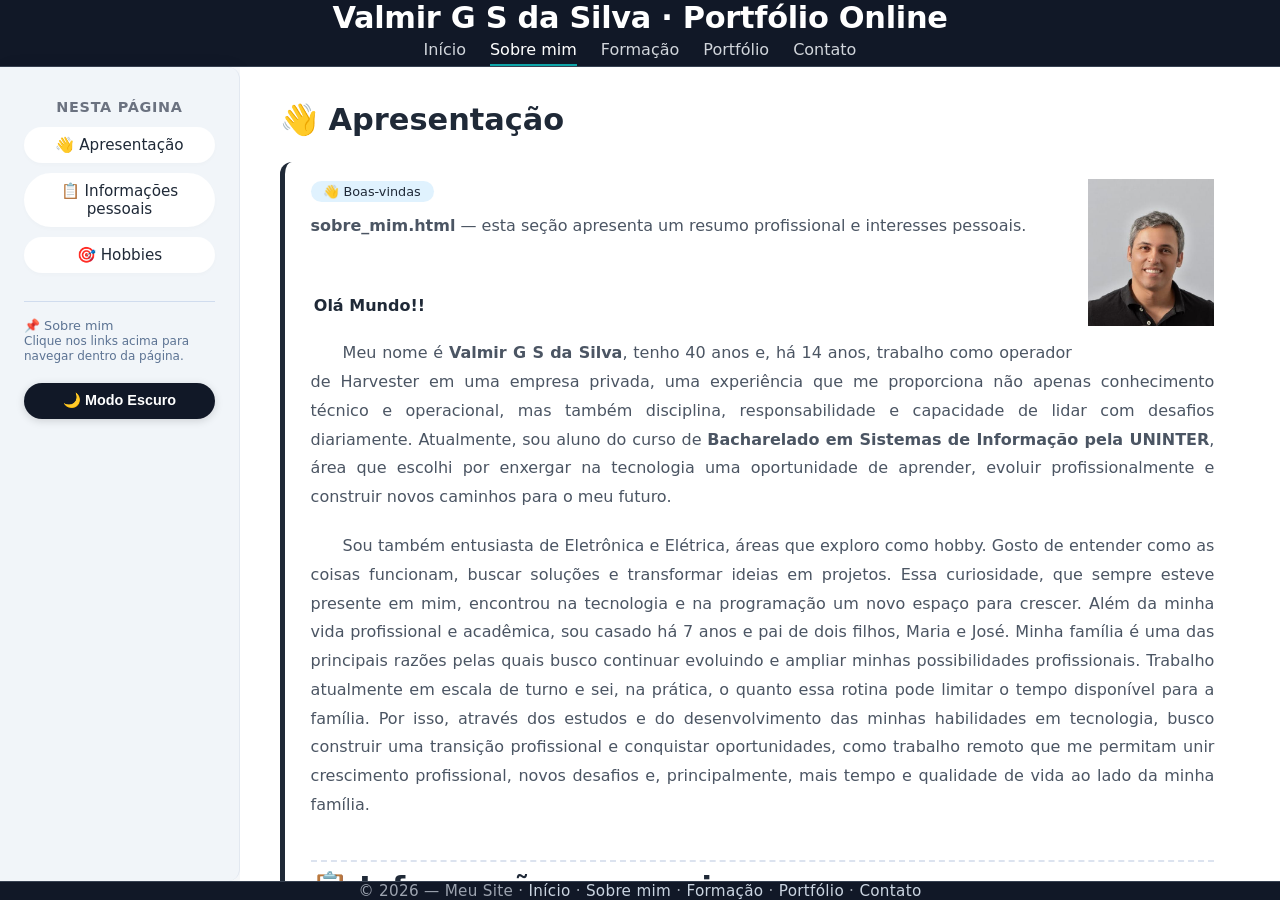
==== sobre_mim.html @ f91eaf3b "init: first commit - portfolio website" ====
<!DOCTYPE html>
<html lang="pt-BR">

<head>
    <meta charset="UTF-8" />
    <meta name="viewport" content="width=device-width, initial-scale=1.0" />
    <title>Sobre mim · Portfólio Online</title>
    <!-- ESTILOS PRINCIPAIS-->
    <link rel="stylesheet" href="layout.css">
</head>

<body>
    <!-- HEADER -->
    <header>
        <h1>Valmir G S da Silva · Portfólio Online</h1>
    </header>
    <!-- NAV -->
    <nav>
        <a href="index.html">Início</a>
        <a href="sobre_mim.html" class="ativo">Sobre mim</a>
        <a href="formacao.html">Formação</a>
        <a href="portfolio.html">Portfólio</a>
        <a href="contato.html">Contato</a>
    </nav>
    <!-- ASIDE -->
    <aside>
        <h3>Nesta página</h3>
        <ul>
            <li><a href="#apresentacao" class="ativo">👋 Apresentação</a></li>
            <li><a href="#informacoes">📋 Informações pessoais</a></li>
            <li><a href="#hobbies">🎯 Hobbies</a></li>
        </ul>
        <p style="margin-top: 1.8rem; font-size:0.8rem; color:#5c7393; border-top:1px solid #d0dcee; padding-top:1rem;">
            <span style="font-weight:500;">📌 Sobre mim</span><br />
            <span style="font-size:0.75rem;">Clique nos links acima para navegar dentro da página.</span>
        </p>
        <!-- Botão modo escuro no aside (desktop) -->
        <button class="dark-mode-toggle dark-mode-toggle-desktop" id="darkModeToggleDesktop">🌙 Modo Escuro</button>
    </aside>

    <!-- CONTEÚDO PRINCIPAL -->
    <div class="main-content">
        <!-- SECTION com as seções internas -->
        <section id="conteudo">
            <!-- Seção 1: Apresentação -->
            <div id="apresentacao" class="secao-interna">
                <h2>👋 Apresentação</h2>
                <div class="card-destaque">
                    <span class="tag">👋 Boas-vindas</span>
                    <p style="margin-top: 0.6rem;"><strong>sobre_mim.html</strong> — esta seção apresenta um resumo
                        profissional e interesses pessoais.</p>
                    <img src="./img/foto_perfil_guilherme_02.jpeg" alt="Foto de Guilherme"
                        style="width: 14%; height: auto; float: right; margin-left: 1rem; margin-bottom: 1rem; margin-top: -3.75rem;">
                    <br><br><br>
                    <div id="sobre-min" class="secao-interna">
                        <h4>Olá Mundo!!</h4>
                        <p>
                            Meu nome é <strong>Valmir G S da Silva</strong>, tenho 40 anos e, há 14 anos, trabalho como
                            operador de Harvester em uma empresa privada,
                            uma experiência que me proporciona não apenas conhecimento técnico e operacional, mas
                            também disciplina, responsabilidade e capacidade de lidar com desafios diariamente.
                            Atualmente, sou aluno do curso de <strong>Bacharelado em Sistemas de Informação pela
                                UNINTER</strong>,
                            área que escolhi por enxergar na tecnologia uma oportunidade de aprender, evoluir
                            profissionalmente e construir novos caminhos para o meu futuro.
                        </p>
                        <p>
                            Sou também entusiasta de Eletrônica e Elétrica, áreas que exploro como hobby. Gosto de
                            entender como as
                            coisas funcionam, buscar soluções e transformar ideias em projetos. Essa curiosidade,
                            que sempre esteve presente em mim, encontrou na tecnologia e na programação um novo
                            espaço para crescer. Além da minha vida profissional e acadêmica, sou casado há 7 anos e pai
                            de dois filhos,
                            Maria e José. Minha família é uma das principais razões pelas quais busco continuar
                            evoluindo e ampliar minhas possibilidades profissionais. Trabalho atualmente em escala de
                            turno e sei, na prática, o quanto essa rotina pode
                            limitar o tempo disponível para a família. Por isso, através dos estudos e do
                            desenvolvimento das minhas habilidades em tecnologia, busco construir uma transição
                            profissional e conquistar oportunidades, como trabalho remoto que me permitam unir
                            crescimento profissional, novos desafios e, principalmente, mais tempo e qualidade
                            de vida ao lado da minha família.
                        </p>
                    </div>
                    <!-- Seção 2: Informações pessoais -->
                    <div id="informacoes" class="secao-interna"
                        style="margin-top: 2.5rem; padding-top: 0.5rem; border-top: 2px dashed #dce3ef;">
                        <h2>📋 Informações pessoais</h2>
                        <ul>
                            <li><strong>Nome:</strong> Valmir G S da Silva</li>
                            <li><strong>Idade:</strong> 40 anos</li>
                            <li><strong>Cidade:</strong> Divinolândia de Minas, MG</li>
                            <li><strong>Formação:</strong> Sistemas de informaçoes (curso em andamento)</li>
                            <li><strong>Experiência:</strong>14 Anos como operador de harvester</li>
                        </ul>
                        <p style="margin-top: 0.8rem;">Sou uma pessoa curiosa, sempre buscando aprender novas
                            tecnologias e
                            metodologias para entregar soluções de qualidade.</p>
                    </div>

                    <!-- Seção 3: Hobbies -->
                    <div id="hobbies" class="secao-interna"
                        style="margin-top: 2.5rem; padding-top: 0.5rem; border-top: 2px dashed #dce3ef;">
                        <h2>🎯 Hobbies</h2>
                        <p>Fora do mundo da tecnologia, gosto de manter uma vida equilibrada com atividades que me
                            inspiram:
                        </p>
                        <ul>
                            <li>🎸 Tocar violão e compor músicas</li>
                            <li>✈️ Viajar para conhecer novas culturas</li>
                            <li>🎬 Assistir a filmes</li>
                            <li>🚲 Andar de bicicleta</li>
                            <li>🃏 Jogar baralho</li>
                        </ul>
                    </div>
                </div>
            </div>
        </section>
    </div>
    <!-- FOOTER -->
    <footer>
        <p>© 2026 — Meu Site · <a href="index.html">Início</a> · <a href="sobre_mim.html">Sobre mim</a> ·
            <a href="formacao.html">Formação</a> · <a href="portfolio.html">Portfólio</a> · <a
                href="contato.html">Contato</a>
        </p>
    </footer>

    <script>
        // ===== MODO ESCURO =====
        // Alterna entre modo escuro e claro
        function toggleDarkMode() {
            document.body.classList.toggle('dark-mode');
            const isDarkMode = document.body.classList.contains('dark-mode');

            // Atualiza o texto do botão
            const buttons = document.querySelectorAll('.dark-mode-toggle, .dark-mode-toggle-mobile');
            buttons.forEach(btn => {
                btn.textContent = isDarkMode ? '☀️ Modo Claro' : '🌙 Modo Escuro';
            });

            // Salva preferência no localStorage
            localStorage.setItem('darkMode', isDarkMode ? 'true' : 'false');
        }

        // Carrega a preferência salva ao iniciar
        function loadDarkModePreference() {
            const savedDarkMode = localStorage.getItem('darkMode');

            if (savedDarkMode === 'true') {
                document.body.classList.add('dark-mode');

                // Atualiza o texto dos botões
                const buttons = document.querySelectorAll('.dark-mode-toggle, .dark-mode-toggle-mobile');
                buttons.forEach(btn => {
                    btn.textContent = '☀️ Modo Claro';
                });
            }
        }

        // ===== INICIALIZAÇÃO =====
        // Carrega preferência salva quando o DOM estiver pronto
        document.addEventListener('DOMContentLoaded', function () {
            loadDarkModePreference();

            // Adiciona event listeners aos botões
            const desktopBtn = document.getElementById('darkModeToggleDesktop');
            const mobileBtn = document.getElementById('darkModeToggleMobile');

            if (desktopBtn) {
                desktopBtn.addEventListener('click', toggleDarkMode);
            }

            if (mobileBtn) {
                mobileBtn.addEventListener('click', toggleDarkMode);
            }
        });
    </script>
</body>

</html>
---- layout.css ----
/* ===== VARIÁVEIS ===== */
:root {
    /* ===== CORES PRINCIPAIS ===== */
    --color-primary-dark: #111827;
    --color-primary: #1f2937;
    --color-primary-light: #dbeafe;

    /* ===== TEXTOS ===== */
    --color-text: #1f2937;
    --color-text-secondary: #4b5563;
    --color-text-muted: #6b7280;

    /* ===== NAVEGAÇÃO / FOOTER ===== */
    --color-nav-text: #d1d5db;
    --color-footer-text: #9ca3af;
    --color-footer-link: #cbd5e1;
    --color-tag-link-hover: #ffe0cc;
    --color-aside-li-hover: #acc0e6;

    /* ===== FUNDOS ===== */
    --color-background: #f8fafc;
    --color-sidebar: #f1f5f9;
    --color-card: #ffffff;
    --color-tag: #e0f2fe;

    /* ===== BORDAS ===== */
    --color-border: #e2e8f0;
    --color-nav-border: #374151;
    --color-footer-border: #374151;

    /* ===== DESTAQUE ===== */
    --color-accent: #0ea5a8;
}

/* ===== RESET & BASE ===== */
* {
    margin: 0;
    padding: 0;
    box-sizing: border-box;
}

html, body {
    height: 100%;
}

body {
    font-family: system-ui, 'Segoe UI', Roboto, sans-serif;
    background: var(--color-background);
    color: var(--color-text);

    display: grid;
    grid-template-rows: auto auto 1fr auto;
    grid-template-columns: 240px minmax(0, 1fr);
    grid-template-areas:
        "header header"
        "nav nav"
        "aside main"
        "footer footer";

    height: 100vh;
    overflow: hidden; /* impede rolagem global, apenas main-content rola */
}

h1 {
    text-align: center;
}

h3 {
    text-align: center;
}

h4 {
    margin-left: 0.2rem;
    margin-bottom: 1.5rem;
}

/* ===== HEADER ===== */
header {
    grid-area: header;
    background: var(--color-primary-dark);
    color: white;
    padding: 0;
    font-weight: 300;
    font-size: 0.95rem;
    letter-spacing: -0.02em;
}

/* ===== NAV ===== */
nav {
    grid-area: nav;
    display: flex;
    flex-wrap: wrap;
    gap: 0.5rem 1.5rem;
    padding: 0;
    justify-content: center;
    background: var(--color-primary-dark);
    border-bottom: 1px solid var(--color-nav-border);
}
nav a {
    color: var(--color-nav-text);
    text-decoration: none;
    font-weight: 500;
    padding: 0.3rem 0;
    border-bottom: 2px solid transparent;
    transition: color 0.2s, border-color 0.2s;
}
nav a:hover,
nav a.ativo {
    color: white;
    border-bottom-color: var(--color-accent);
}

/* ===== ASIDE ===== */
aside {
    grid-area: aside;
    padding: 2rem 1.5rem;
    background: var(--color-sidebar);
    border-right: 1px solid var(--color-border);
    border-radius: 0 12px 12px 0;
    overflow-y: auto;
    box-shadow: 2px 0 20px rgba(0, 0, 0, 0.04);
}
aside h3 {
    margin-bottom: 0.8rem;
    color: var(--color-text-muted);
    font-size: 0.9rem;
    font-weight: 600;
    text-transform: uppercase;
    letter-spacing: 0.05em;
}

aside h4 {
    margin-bottom: 0.6rem;
    color: var(--color-text-muted);
    font-size: 0.9rem;
    font-weight: 600;
    text-align: center;
}

aside ul {
    text-align: center;
    display: flex;
    flex-direction: column;
    gap: 0.6rem;
    list-style: none;
}
aside li a {
    display: block;
    padding: 0.5rem 0.8rem;
    background: white;
    color: var(--color-text);
    border: 1px solid transparent;
    border-radius: 40px;
    text-decoration: none;
    font-weight: 500;
    font-size: 0.95rem;
    box-shadow: 0 2px 4px rgba(0, 0, 0, 0.02);
    transition: background-color 0.15s, border-color 0.15s;
}
aside li a:hover {
    background: var(--color-primary-light);
    border-color: var(--color-aside-li-hover);
}


/* ===== MAIN CONTENT ===== */
.main-content {
    grid-area: main;
    min-width: 0;
    min-height: 0;
    padding: 2.2rem 2.5rem;
    background: white;
    overflow-y: auto; /* apenas o conteúdo principal rola */
    scroll-behavior: smooth; /* rolagem suave ao clicar nos links */
}

section h2 {
    margin-bottom: 1.2rem;
    color: var(--color-text);
    font-size: 1.9rem;
    font-weight: 600;
}
section p,
section li {
    color: var(--color-text-secondary);
    line-height: 1.7;
}
section ul {
    margin: 0.8rem 0;
    padding-left: 1.2rem;
}
section li:not(:last-child) {
    margin-bottom: 0.3rem;
}

/* ===== COMPONENTES ===== */
.card-destaque {
    margin: 1.5rem 0;
    padding: 1.2rem 1.6rem;
    background: var(--color-card);
    border-left: 5px solid var(--color-primary);
    border-radius: 12px;
}

.card-destaque > div p {
    margin: 0 0 1.25rem;
    line-height: 1.8;
    text-align: justify;
    text-indent: 2rem;
}

.card-destaque > div p:last-child {
    margin-bottom: 0;
}

.tag {
    display: inline-block;
    padding: 0.2rem 0.8rem;
    background: var(--color-tag);
    color: var(--color-primary);
    border-radius: 40px;
    font-size: 0.8rem;
    font-weight: 500;
    transition: background 0.3s, transform 0.3s;
}

.tag:hover {
    background: var(--color-tag-link-hover); /* cor de destaque */
}

/* ===== MODO ESCURO ===== */
body.dark-mode {
    /* ===== CORES PRINCIPAIS ===== */
    --color-primary-dark: #0f172a;
    --color-primary: #1e293b;
    --color-primary-light: #1e293b;

    /* ===== TEXTOS ===== */
    --color-text: #e2e8f0;
    --color-text-secondary: #cbd5e1;
    --color-text-muted: #94a3b8;

    /* ===== NAVEGAÇÃO / FOOTER ===== */
    --color-nav-text: #94a3b8;
    --color-footer-text: #94a3b8;
    --color-footer-link: #cbd5e1;

    /* ===== FUNDOS ===== */
    --color-background: #0f172a;
    --color-sidebar: #1e293b;
    --color-card: #1e293b;
    --color-tag: #334155;

    /* ===== BORDAS ===== */
    --color-border: #334155;
    --color-nav-border: #334155;
    --color-footer-border: #334155;

    /* ===== DESTAQUE ===== */
    --color-accent: #38bdf8;
}

/* Estilos específicos para o modo escuro */
body.dark-mode .main-content {
    background: var(--color-background);
}

body.dark-mode aside li a {
    background: var(--color-card);
    color: var(--color-text);
    border-color: var(--color-border);
}

body.dark-mode aside li a:hover {
    background: var(--color-border);
    border-color: var(--color-accent);
}

body.dark-mode .card-destaque {
    background: var(--color-card);
    border-left-color: var(--color-accent);
}

body.dark-mode .tag {
    background: var(--color-tag);
    color: var(--color-text);
}

body.dark-mode .tag:hover {
    background: var(--color-border);
}

body.dark-mode .dark-mode-toggle {
    background: var(--color-accent);
    color: var(--color-background);
}

body.dark-mode .dark-mode-toggle:hover {
    background: var(--color-primary-light);
}


/* ===== BOTÃO MODO ESCURO ===== */
.dark-mode-toggle {
    display: block;
    width: 100%;
    padding: 0.6rem 0.8rem;
    margin-top: 1.2rem;
    background: var(--color-primary-dark);
    color: white;
    border: none;
    border-radius: 40px;
    font-weight: 600;
    font-size: 0.9rem;
    cursor: pointer;
    transition: background 0.3s, transform 0.2s, box-shadow 0.3s;
    box-shadow: 0 2px 8px rgba(0, 0, 0, 0.15);
}

.dark-mode-toggle:hover {
    transform: scale(1.02);
    box-shadow: 0 4px 12px rgba(0, 0, 0, 0.2);
}

.dark-mode-toggle:active {
    transform: scale(0.97);
}

/* ===== MODO ESCURO ===== */
body.dark-mode .dark-mode-toggle {
    background: #38bdf8;
    color: #0f172a;
    box-shadow: 0 2px 8px rgba(56, 189, 248, 0.3);
}

body.dark-mode .dark-mode-toggle:hover {
    background: #7dd3fc;
    box-shadow: 0 4px 12px rgba(56, 189, 248, 0.4);
}

/* ===== RESPONSIVO ===== */
/* Desktop: exibe o botão */
@media (min-width: 701px) {
    .dark-mode-toggle-desktop {
        display: block !important;
    }
}

/* Mobile: esconde o botão */
@media (max-width: 700px) {
    .dark-mode-toggle-desktop {
        display: none !important;
    }
}

/* ===== FOOTER ===== */
footer {
    grid-area: footer;
    padding: 0;
    background: var(--color-primary-dark);
    color: var(--color-footer-text);
    border-top: 1px solid var(--color-footer-border);
    text-align: center;
    font-size: 0.95rem;
    letter-spacing: 0.3px;
}
footer a {
    color: var(--color-footer-link);
    text-decoration: none;
}
footer a:hover {
    text-decoration: underline;
}

/* ===== RESPONSIVO ===== */
@media (max-width: 700px) {
    body {
        grid-template-columns: 1fr;
        grid-template-areas:
            "header"
            "nav"
            "main"
            "footer";
    }
    aside {
        display: none;
    }
    nav {
        gap: 0.4rem 1rem;
        padding: 0.8rem 1.2rem;
    }
    .main-content {
        padding: 1.8rem;
    }
    section h2 {
        font-size: 1.6rem;
    }
    header h1 {
        font-size: 1.6rem;
    }
}
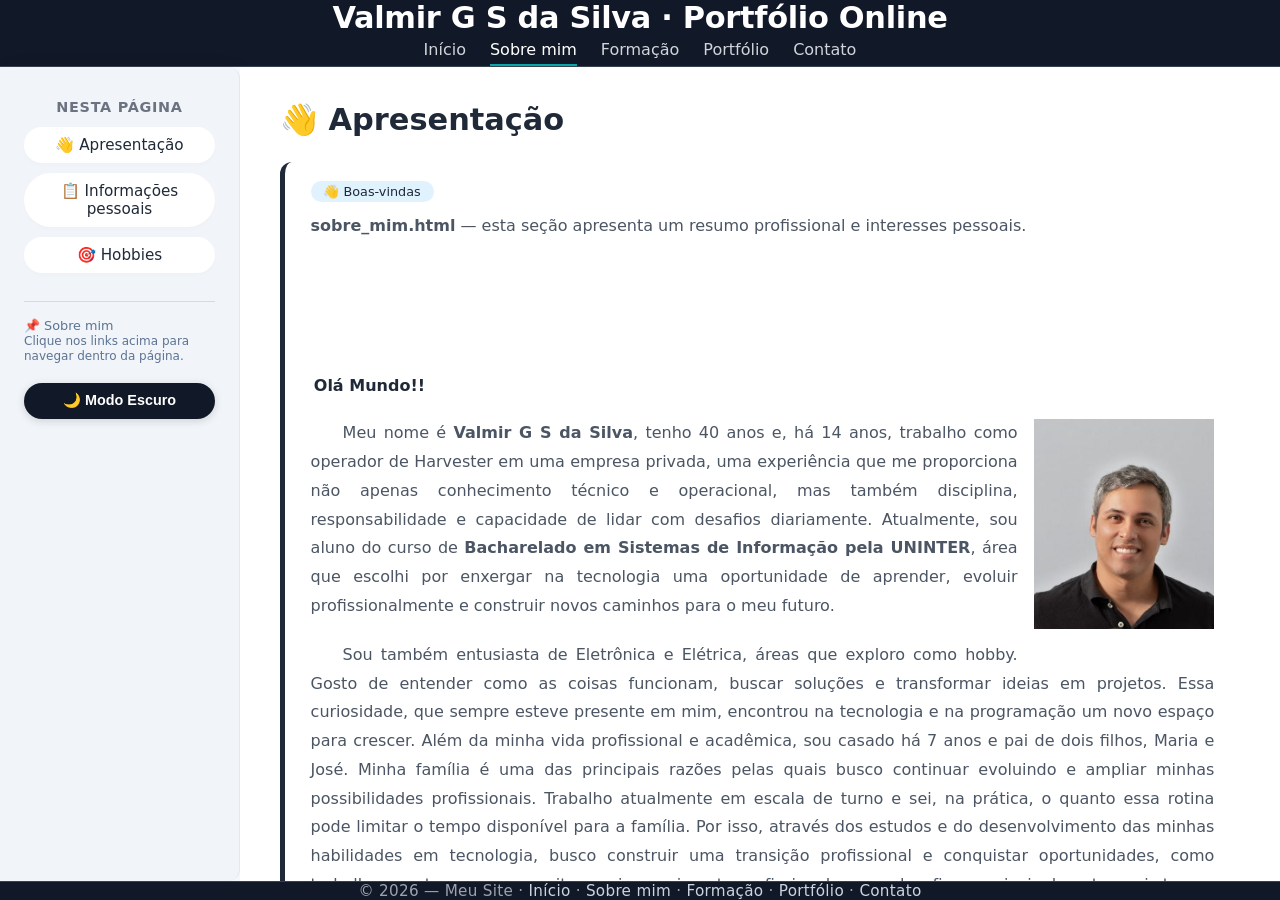
==== commit da79602d: "Add initial portfolio website structure and content" ====
--- a/sobre_mim.html
+++ b/sobre_mim.html
@@ -5,7 +5,7 @@
     <meta charset="UTF-8" />
     <meta name="viewport" content="width=device-width, initial-scale=1.0" />
     <title>Sobre mim · Portfólio Online</title>
-    <!-- ESTILOS PRINCIPAIS-->
+    <!-- LINK PARA O ARQUIVO LAYOUT.CSS-->
     <link rel="stylesheet" href="layout.css">
 </head>
 
@@ -49,11 +49,11 @@
                     <span class="tag">👋 Boas-vindas</span>
                     <p style="margin-top: 0.6rem;"><strong>sobre_mim.html</strong> — esta seção apresenta um resumo
                         profissional e interesses pessoais.</p>
-                    <img src="./img/foto_perfil_guilherme_02.jpeg" alt="Foto de Guilherme"
-                        style="width: 14%; height: auto; float: right; margin-left: 1rem; margin-bottom: 1rem; margin-top: -3.75rem;">
                     <br><br><br>
-                    <div id="sobre-min" class="secao-interna">
+                    <div id="sobre-min" class="secao-interna" style="margin-top: 5rem;">
                         <h4>Olá Mundo!!</h4>
+                        <img src="./img/foto_perfil_guilherme_02.jpeg" alt="Foto de Guilherme"
+                            style="width: 20%; height: auto; float: right; margin: 0 0 1rem 1rem;">
                         <p>
                             Meu nome é <strong>Valmir G S da Silva</strong>, tenho 40 anos e, há 14 anos, trabalho como
                             operador de Harvester em uma empresa privada,
@@ -81,6 +81,7 @@
                             de vida ao lado da minha família.
                         </p>
                     </div>
+
                     <!-- Seção 2: Informações pessoais -->
                     <div id="informacoes" class="secao-interna"
                         style="margin-top: 2.5rem; padding-top: 0.5rem; border-top: 2px dashed #dce3ef;">
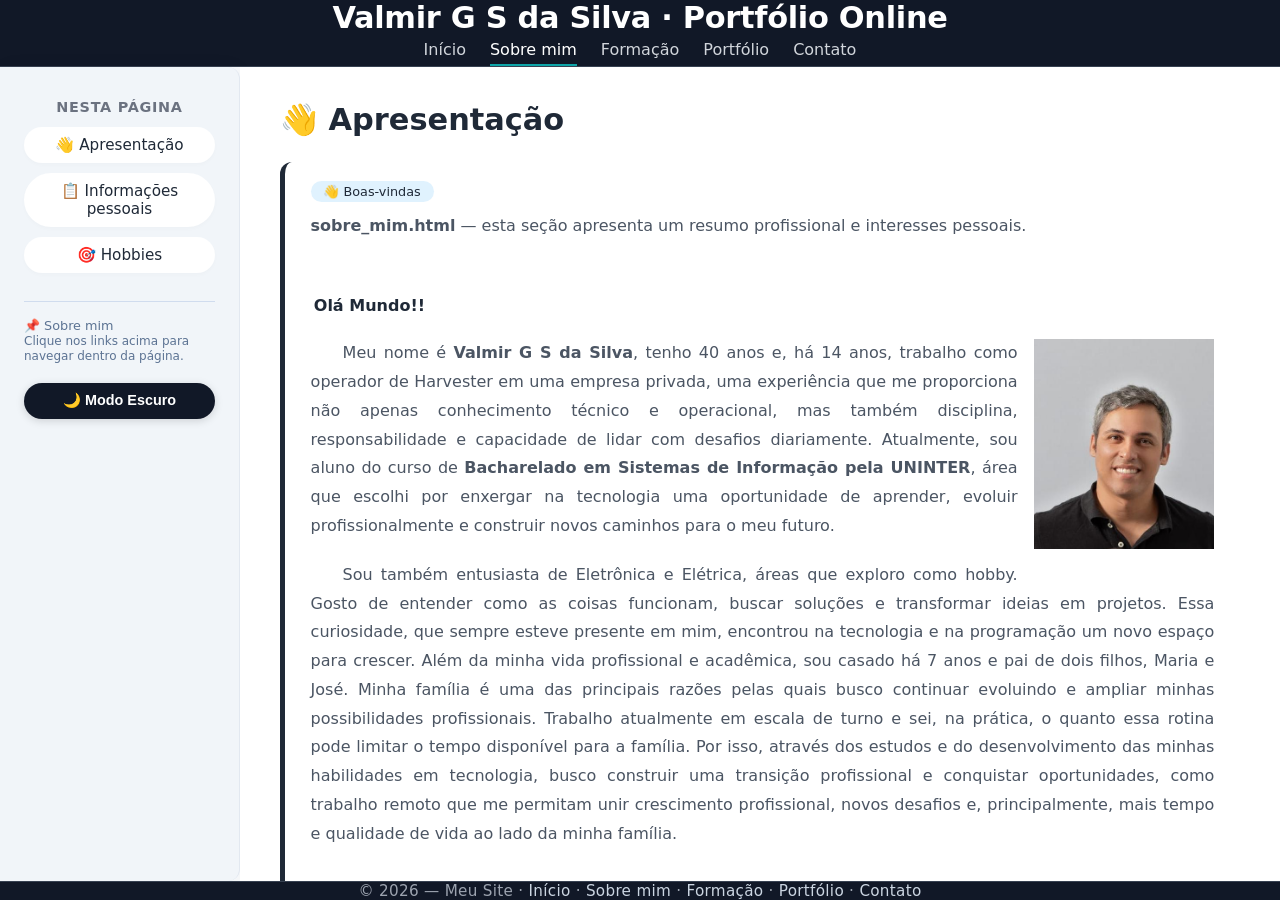
==== commit 2bbf2e8e: "Fix margin top css file" ====
--- a/sobre_mim.html
+++ b/sobre_mim.html
@@ -50,7 +50,7 @@
                     <p style="margin-top: 0.6rem;"><strong>sobre_mim.html</strong> — esta seção apresenta um resumo
                         profissional e interesses pessoais.</p>
                     <br><br><br>
-                    <div id="sobre-min" class="secao-interna" style="margin-top: 5rem;">
+                    <div id="sobre-min" class="secao-interna">
                         <h4>Olá Mundo!!</h4>
                         <img src="./img/foto_perfil_guilherme_02.jpeg" alt="Foto de Guilherme"
                             style="width: 20%; height: auto; float: right; margin: 0 0 1rem 1rem;">
--- a/layout.css
+++ b/layout.css
@@ -57,8 +57,8 @@
         "aside main"
         "footer footer";
 
-    height: 100vh;
-    overflow: hidden; /* impede rolagem global, apenas main-content rola */
+    min-height: 100vh;
+    overflow-y: auto; /* Permite rolagem vertical */
 }
 
 h1 {
@@ -381,6 +381,8 @@
             "nav"
             "main"
             "footer";
+        overflow-y: auto;
+        height: auto;
     }
     aside {
         display: none;
@@ -391,6 +393,8 @@
     }
     .main-content {
         padding: 1.8rem;
+        overflow-y: visible;
+        height: auto;
     }
     section h2 {
         font-size: 1.6rem;
